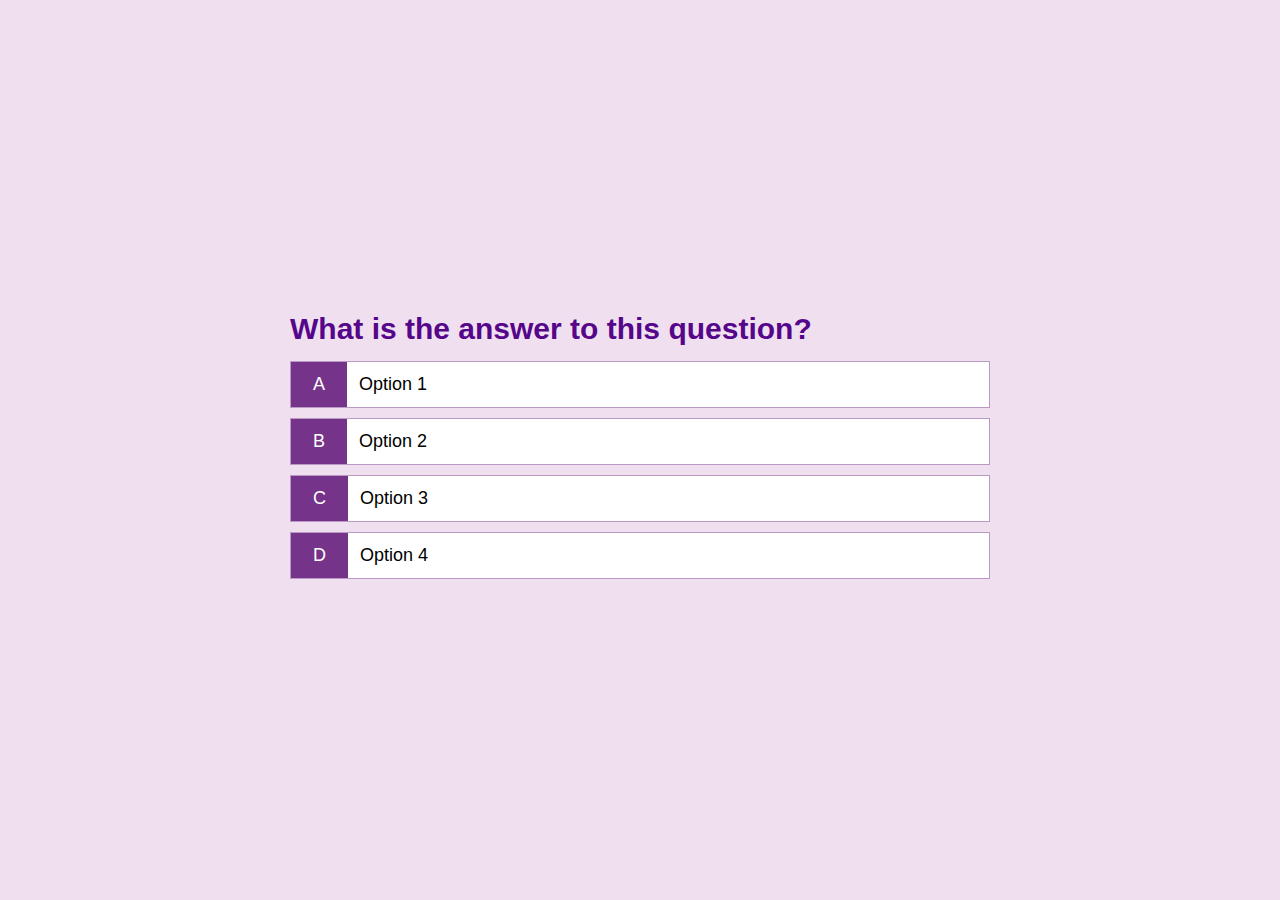
==== play.html @ d9426d18 "Layout of game page done" ====
<!DOCTYPE html>
<html lang="en">
<head>
    <meta charset="UTF-8">
    <link rel="stylesheet" href="app.css">
    <link rel="stylesheet" href="play.css">
    <meta name="viewport" content="width=device-width, initial-scale=1.0">
    <title>Play Quick Quiz</title>
</head>
<body>
 <div class="container">
     <div id="game" class="flex-column justify-center">
         <h2>What is the answer to this question?</h2>
         <div class="choice-container">
            <p class="choice-prefix">A</p>
            <p class="choice-text">Option 1</p>
         </div>
         <div class="choice-container">
            <p class="choice-prefix">B</p>
            <p class="choice-text">Option 2</p>
         </div>
         <div class="choice-container">
            <p class="choice-prefix">C</p>
            <p class="choice-text">Option 3</p>
         </div>
         <div class="choice-container">
            <p class="choice-prefix">D</p>
            <p class="choice-text">Option 4</p>
         </div>
     </div>
 </div>
</body>
</html>
---- app.css ----
:root{
    background-color: rgb(240, 224, 239);
    font-size: 62.5%;
}

*{
    box-sizing: border-box;
    margin: 0;
    padding: 0;
    font-family: 'Lucida Sans', 'Lucida Sans Regular', 'Lucida Grande', 'Lucida Sans Unicode', Geneva, Verdana, sans-serif;
}

h1,h2,h3,h4{
    
    color: rgb(85, 6, 138);
    margin-bottom: 1.5rem;
}
h2{
    font-size: 3rem ;
}
h1{
    font-size: 4rem ;
    margin-bottom: 2.5rem;
}
.container>*{
    width:100%;
}
.container{
    display: flex;
    width: 100vw;
    height:100vh;
    max-width: 70rem;
    margin: 0 auto;
    justify-content: center;
    align-items: center;
    
}
.flex-column{
    display: flex;
    flex-direction: column;
}
.flex-center{
    align-items: center;
    justify-content: center;
}
.justify-center{
    justify-content: center;
    
}

.btn{
    text-decoration: none;
    margin: 1rem;
    font-size: 1.7rem;
    border: 0.1rem solid #452b4b;
    padding: 0.8rem 0 ;
    width: 15rem;
    text-align: center;
    color: rgb(76, 45, 88);
    background-color: white;
}

.btn:hover{
    cursor: pointer;
    box-shadow: 0rem 0.4rem 1.4rem 0 rgb(209, 177, 228);
    transform: translateY(-0.2rem);
    transition: transform 150ms;
}

.btn[disabled]:hover{
    transform: none;
    box-shadow: none;
    transition: none;
}
---- play.css ----
.choice-container{
    margin-bottom: 1rem;
    background-color: white;
    font-size: 1.8rem;
    display: flex;
    width:100%;
    border: 0.1rem solid rgba(118, 51, 138,0.5);
}

.choice-prefix{
    background-color: rgb(118, 51, 138);
    color: white;
    padding: 1.2rem 2.2rem;
}

.choice-text{
    padding: 1.2rem;
}

.choice-container:hover{
    cursor: pointer;
    box-shadow: 0rem 0.4rem 1.4rem 0 rgb(209, 177, 228);
    transform: translateY(-0.2rem);
    transition: transform 150ms;
}
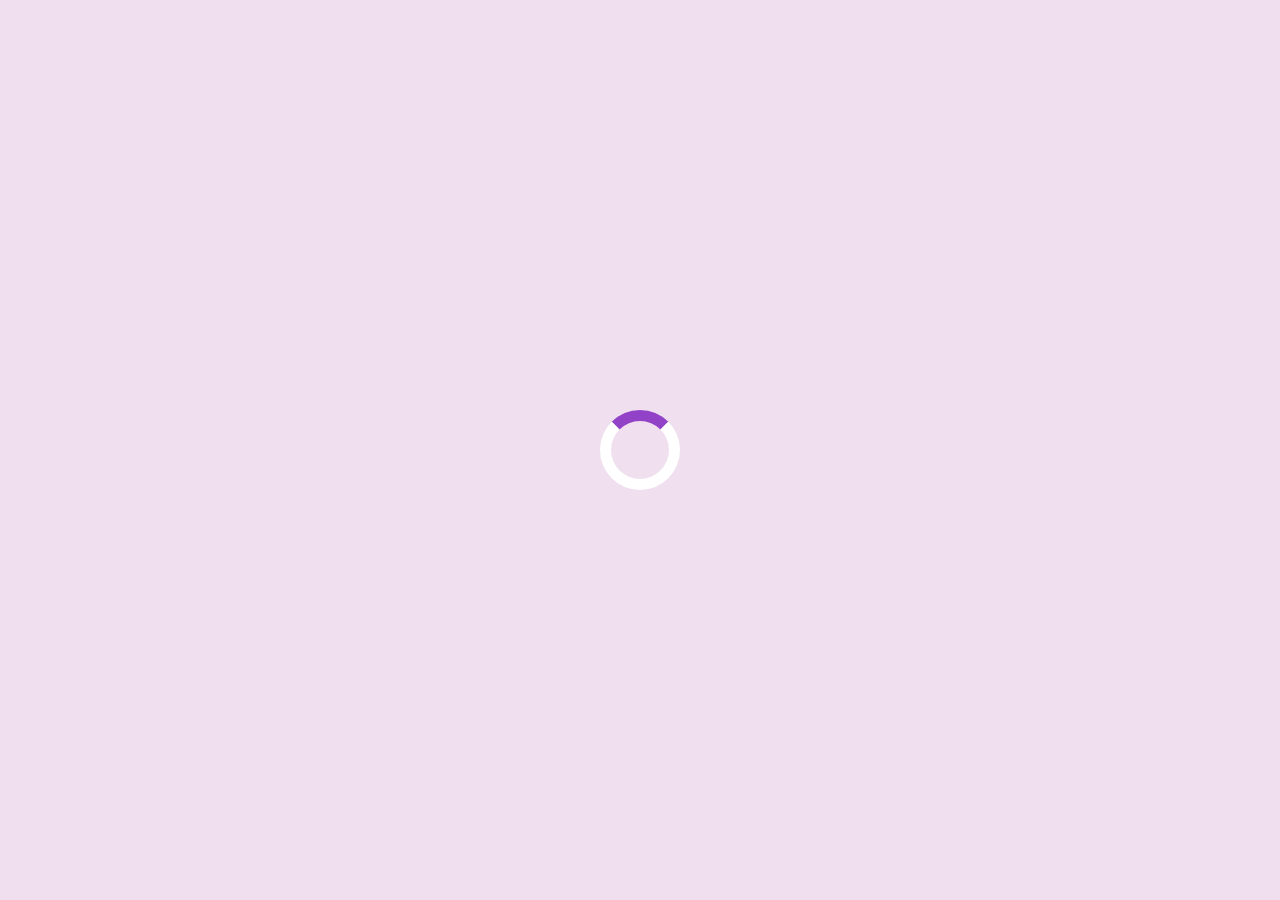
==== commit 57c4ab54: "Done" ====
--- a/play.html
+++ b/play.html
@@ -9,25 +9,39 @@
 </head>
 <body>
  <div class="container">
-     <div id="game" class="flex-column justify-center">
-         <h2>What is the answer to this question?</h2>
+    <div id="loader"></div>
+     <div id="game" class="flex-column justify-center hidden" >
+        <div id="hud">
+           <div id="hud-item">
+              <p id="progressText" class="hud-prefix">Question<p>
+              <div id="progressBar">
+                 <div id="progressBarFull"></div>
+              </div>
+           </div>
+           <div id="hud-item">
+            <p class="hud-prefix">Score<p>
+            <h1 class="hud-main-text" id='score'>0</h1>   
+         </div>
+        </div>
+         <h2 id="question">What is the answer to this question?</h2>
          <div class="choice-container">
             <p class="choice-prefix">A</p>
-            <p class="choice-text">Option 1</p>
+            <p class="choice-text" data-number="1">Option 1</p>
          </div>
          <div class="choice-container">
             <p class="choice-prefix">B</p>
-            <p class="choice-text">Option 2</p>
+            <p class="choice-text" data-number="2">Option 2</p>
          </div>
          <div class="choice-container">
             <p class="choice-prefix">C</p>
-            <p class="choice-text">Option 3</p>
+            <p class="choice-text" data-number="3">Option 3</p>
          </div>
          <div class="choice-container">
             <p class="choice-prefix">D</p>
-            <p class="choice-text">Option 4</p>
+            <p class="choice-text" data-number="4">Option 4</p>
          </div>
      </div>
  </div>
+ <script src="game.js"></script>
 </body>
 </html>--- a/app.css
+++ b/app.css
@@ -22,6 +22,8 @@
     font-size: 4rem ;
     margin-bottom: 2.5rem;
 }
+
+
 .container>*{
     width:100%;
 }
@@ -33,7 +35,7 @@
     margin: 0 auto;
     justify-content: center;
     align-items: center;
-    
+    padding:2rem;
 }
 .flex-column{
     display: flex;
@@ -68,7 +70,31 @@
 }
 
 .btn[disabled]:hover{
+    cursor: not-allowed;
     transform: none;
     box-shadow: none;
     transition: none;
-}+}
+
+form{
+    display: flex;
+    flex-direction: column;
+    width: 100%;
+    align-items: center;
+}
+input{
+    box-shadow: 0 0.2rem 1.6rem rgba(180, 130, 212, 0.5);
+    margin-bottom: 1rem;
+    height: 3rem;
+    padding: 0.5rem;
+    border:none;
+}
+
+input::placeholder{
+    color: rgb(170, 165, 165);
+}
+
+/* position of hidden matter*/
+.hidden{
+    display:none; 
+}
--- a/play.css
+++ b/play.css
@@ -23,3 +23,61 @@
     transform: translateY(-0.2rem);
     transition: transform 150ms;
 }
+
+.incorrect{
+    background-color: rgb(228, 41, 41);
+}
+
+.correct{
+    background-color: rgb(25, 141, 25);
+}
+
+#hud{
+    display: flex;
+    justify-content: space-between;
+}
+
+.hud-prefix{
+    text-align: center;
+    font-size: 1.6rem;
+}
+
+.hud-main-text{
+    text-align: center;
+}
+
+#progressBar{
+    width:15rem;
+    height:3rem;
+    border: 0.2rem solid rgb(103, 35, 134);
+    margin-top: 1rem;
+}
+
+#progressBarFull{
+    background-color: rgb(103, 35, 134);
+    height: 2.6rem;
+    width: 0%;
+}
+
+
+#loader{
+    border: 1.1rem solid white;
+    width: 8rem;
+    height: 8rem;
+    border-radius: 50%;
+    border-top: 1.1rem solid rgb(146, 66, 199);
+    animation: spin 1.5s linear infinite ;
+}
+
+@keyframes spin{
+ 0%{
+     transform: rotate(0deg);
+ }
+ 100%{
+     transform: rotate(360deg);
+ }
+}
+
+
+
+
